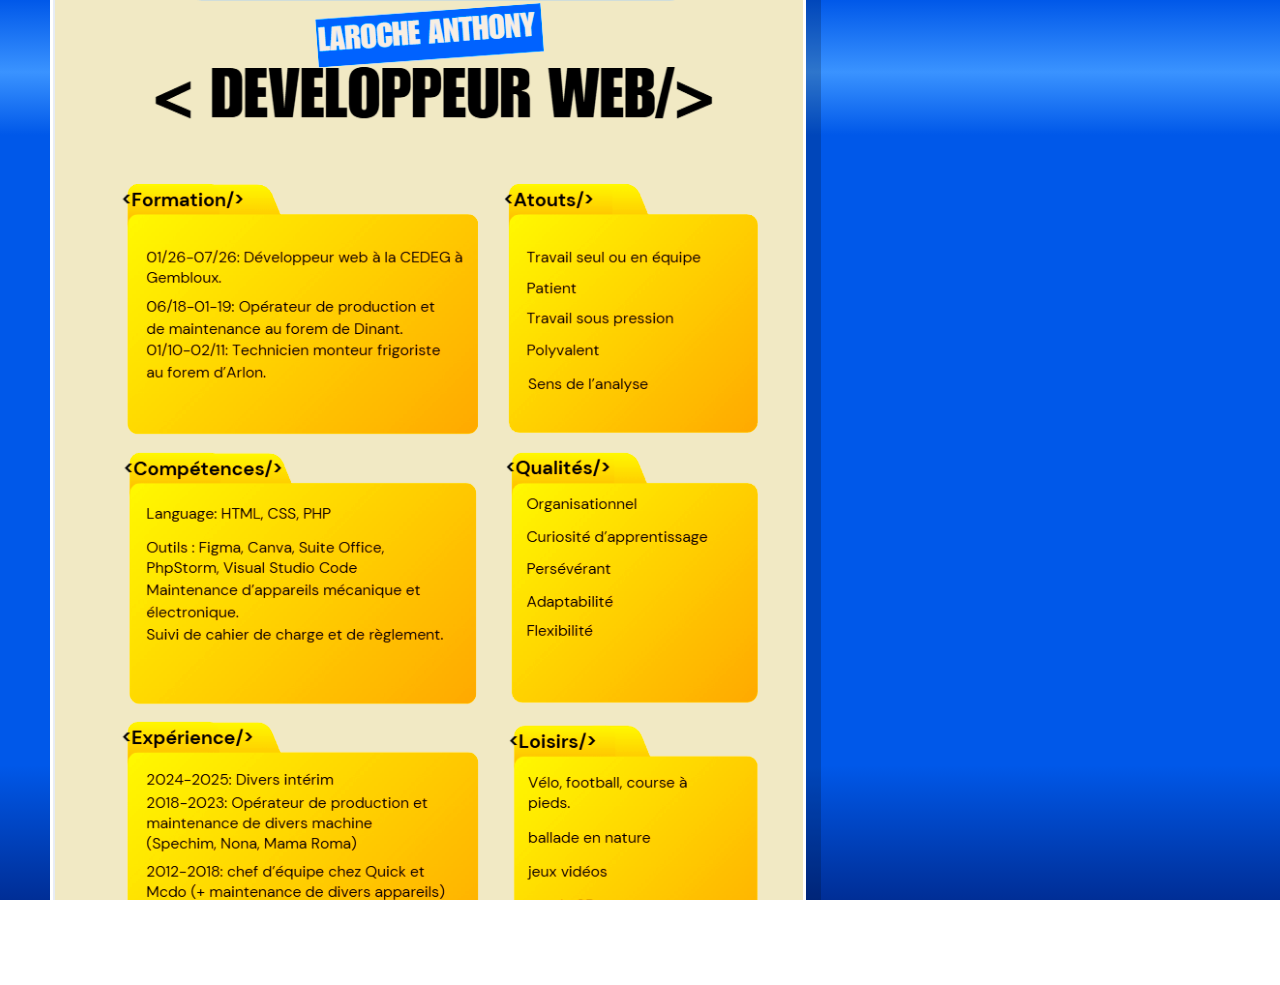
==== github.html @ a30200f1 "Add files via upload" ====
<!DOCTYPE html>
<html lang="en">
<head>
    <meta charset="UTF-8">
    <title>Mes projets</title>
    <link rel="stylesheet" href="github.css">
</head>
<body>
    <div class="screen-wrapper">
        <!-- Ce conteneur aligne l'image et la liste côte à côte -->
        <div class="content-row">

            <!-- Ton image à gauche -->
            <img src="img/cv_github.PNG" alt="Illustration" class="side-image">


            <ul class="xp-explorer">
                <li>
                    <a href="https://larocheanthony22.github.io/Mon_CV/cv.html" class="full-link"target="_blank" rel="noopener noreferrer">
                        <div class="item-content">
                            <span class="title">Mon CV</span>
                            <p class="description">Mon CV en html et css</p>
                        </div>
                    </a>
                </li>
                <li>
                    <a href="https://larocheanthony22.github.io/exercice_1_chocolat/HTML/accueil.html" class="full-link"target="_blank" rel="noopener noreferrer">
                        <div class="item-content">
                            <span class="title">Artisanale Chocolate</span>
                            <p class="description">Travail sur un site de chocolatier.</p>
                        </div>
                    </a>
                </li>

                <li>
                    <a href="https://larocheanthony22.github.io/projet-anthony/view/accueil.html" class="full-link"target="_blank" rel="noopener noreferrer">
                        <div class="item-content">
                            <span class="title">FC Mariner</span>
                            <p class="description">Test formatif sur un thème perso(équipe de foot fictive).</p>
                        </div>
                    </a>
                </li>

            </ul>

        </div>
    </div>
</body>
</html>
---- github.css ----
body {
    background: linear-gradient(to bottom,
    #0058e9 0%,
    #3a93ff 8%,
    #0058e9 15%,
    #0058e9 85%,
    #002e96 100%);

}


body, html {
    margin: 0;
    padding: 0;
    height: 100vh;
    width: 100%;
    font-family: 'Tahoma', 'Segoe UI', sans-serif;
    overflow: hidden; /* Évite le scroll inutile */
}

/* 2. MISE EN PAGE : CENTRAGE ET ALIGNEMENT */
.screen-wrapper {
    display: flex;
    justify-content: center;
    align-items: center;
    height: 100vh;
    width: 100%;
    padding: 0 50px;
    box-sizing: border-box;
}

.content-row {
    display: flex;
    flex-direction: row;
    align-items: center;
    width: 100%;
    justify-content: flex-start; /* Aligne l'ensemble vers la gauche */
    gap: 650px; /* TRÈS GRAND ESPACE entre l'image et la liste */
    filter: saturate(1.5);
}

/* 3. STYLE DE L'IMAGE (Collée à gauche) */
.side-image {
    width: 750px; /* Image agrandie */
    height: auto;
    margin-left: 0; /* Colle au bord gauche */
    flex-shrink: 0;
    border: 3px solid #fff;
    box-shadow: 15px 15px 0px rgba(0, 0, 0, 0.2);
    border-radius: 4px;
    filter: drop-shadow(4px 4px 0px rgba(0,0,0,0.2));
    filter: saturate(1.5);
}

/* 4. STYLE DE LA LISTE XP */
.xp-explorer {
    list-style: none;
    padding: 20px;
    margin: 0;
    background: #ece9d8; /* Gris-beige Windows XP */
    border: 2px solid #0055e5;
    border-radius: 5px;
    box-shadow: 15px 15px 0px rgba(0, 0, 0, 0.2);
    min-width: 450px; /* Évite que la liste soit trop étroite */
    flex-shrink: 0;
}

/* Style des éléments de liste */
.xp-explorer li {
    margin-bottom: 8px;
    padding: 0; /* Padding à 0 pour que le lien prenne toute la place */
}

/* ZONE DE CLIC TOTALE (La modification demandée) */
.full-link {
    display: flex;
    flex-direction: row;
    align-items: flex-start;
    padding: 15px 20px;
    text-decoration: none;
    color: #000;
    width: 100%;
    box-sizing: border-box;
    transition: background-color 0.1s;
    border-radius: 2px;
}

/* Icône dossier avant le texte */
.full-link::before {
    content: "📂";
    margin-right: 20px;
    font-size: 32px; /* Dossier agrandi */
    flex-shrink: 0;
}

/* Texte à l'intérieur du lien */
.item-content {
    display: flex;
    flex-direction: column;
}

.title {
    font-size: 24px; /* Titre plus grand */
    font-weight: bold;
    margin-bottom: 4px;
}

.title::after {
    content: " ↗️"; /* L'icône de flèche sortante */
    font-size: 14px; /* Un peu plus petite que le titre pour rester discret */
    vertical-align: middle;
    margin-left: 8px;
    opacity: 0.7; /* Légèrement transparente par défaut */
    transition: opacity 0.2s;
}

.full-link:hover .title::after {
    opacity: 1;
    filter: brightness(2); /* Rend l'émoji plus éclatant sur le bleu */
}

.description {
    font-size: 14px;
    color: #555;
    margin: 0;
    line-height: 1.4;
}

/* EFFET DE SURVOL (Hover) SUR TOUTE LA ZONE */
.full-link:hover {
    background-color: #316ac5; /* Bleu de sélection Windows XP */
    color: white !important;
}

.full-link:hover .description,
.full-link:hover .title {
    color: white; /* Tout le texte passe en blanc au survol */
}

/* Petit effet de clic */
.full-link:active {
    background-color: #08246b;
}

.side-image:hover {
    /* Simule un petit bug de terminal ou un effet néon */
    transform: translate(-2px, -2px);
    filter: drop-shadow(2px 2px 0px #316ac5) drop-shadow(6px 6px 10px rgba(0,0,0,0.4));
    filter: saturate(1.5);

}
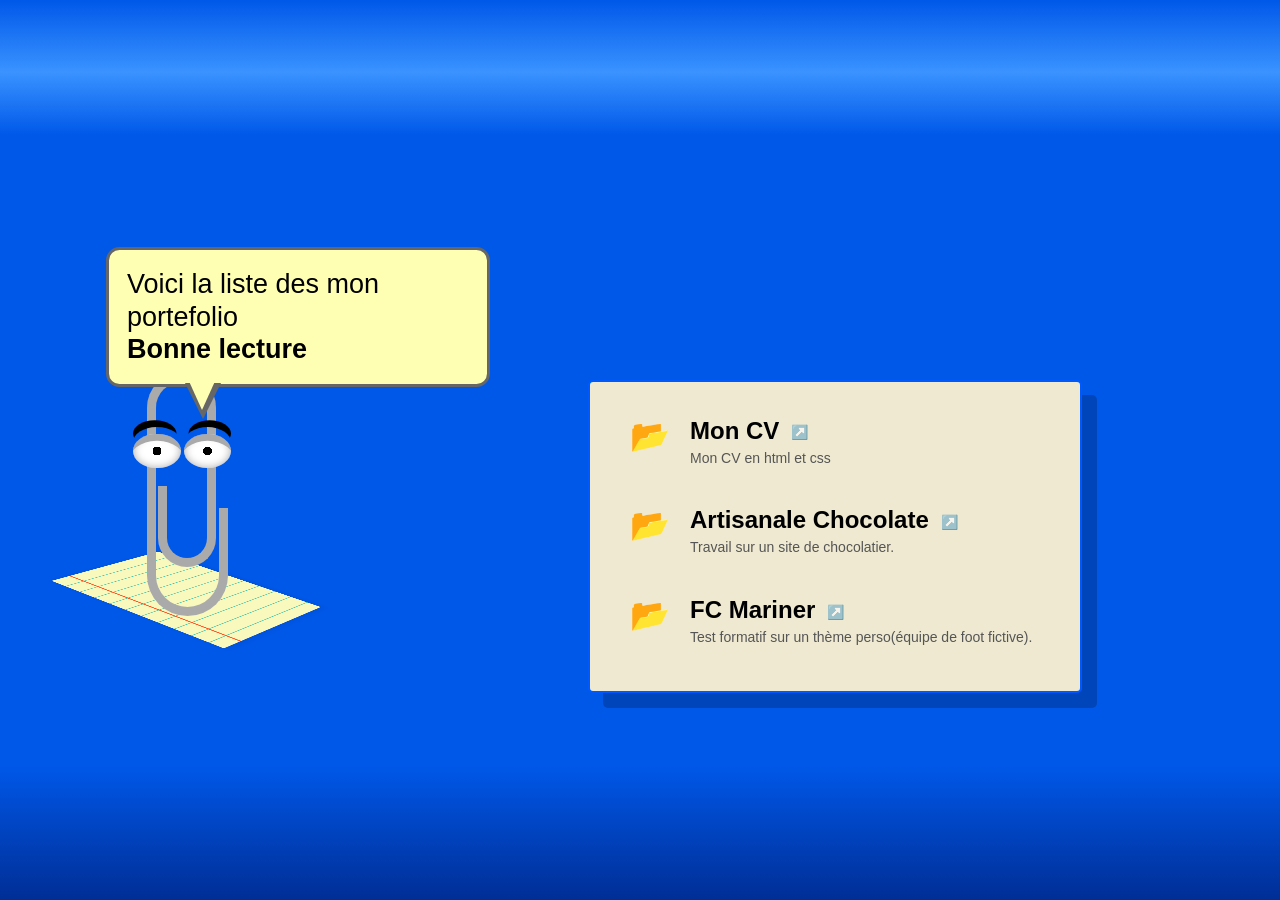
==== commit fc7fc428: "Add files via upload" ====
--- a/github.html
+++ b/github.html
@@ -10,8 +10,17 @@
         <!-- Ce conteneur aligne l'image et la liste côte à côte -->
         <div class="content-row">
 
-            <!-- Ton image à gauche -->
-            <img src="img/cv_github.PNG" alt="Illustration" class="side-image">
+            <div class="clippy-fixed-container">
+                <div class="paper"></div>
+                <div class="clip">
+                    <div class="eye"></div>
+                    <div class="eye"></div>
+                </div>
+                <div class="popup">
+                    Voici la liste des mon portefolio<br>
+                    <strong> Bonne lecture </strong>
+                </div>
+            </div>
 
 
             <ul class="xp-explorer">
--- a/github.css
+++ b/github.css
@@ -5,6 +5,13 @@
     #0058e9 15%,
     #0058e9 85%,
     #002e96 100%);
+    perspective: 1000px;
+    position: absolute;
+    top: 0;
+    left: 0;
+    width: 100vw;
+    height: 100vh;
+    overflow: hidden;
 
 }
 
@@ -24,19 +31,22 @@
     justify-content: center;
     align-items: center;
     height: 100vh;
+    width: 90%;
+    padding: 0 50px;
+    box-sizing: border-box;
+}
+
+.content-row {
+    display: flex;
+    flex-direction: row;
+    align-items: flex-end;
     width: 100%;
-    padding: 0 50px;
-    box-sizing: border-box;
-}
-
-.content-row {
-    display: flex;
-    flex-direction: row;
-    align-items: center;
-    width: 100%;
-    justify-content: flex-start; /* Aligne l'ensemble vers la gauche */
-    gap: 650px; /* TRÈS GRAND ESPACE entre l'image et la liste */
+    justify-content: space-between;
+    gap: 20px; /* TRÈS GRAND ESPACE entre l'image et la liste */
     filter: saturate(1.5);
+    flex-wrap: nowrap !important;
+    padding-left: 2%;               /* Ajuste cette valeur pour coller plus ou moins au bord gauche */
+    padding-right: 5%;
 }
 
 /* 3. STYLE DE L'IMAGE (Collée à gauche) */
@@ -61,8 +71,11 @@
     border: 2px solid #0055e5;
     border-radius: 5px;
     box-shadow: 15px 15px 0px rgba(0, 0, 0, 0.2);
-    min-width: 450px; /* Évite que la liste soit trop étroite */
+    min-width: 250px; /* Évite que la liste soit trop étroite */
     flex-shrink: 0;
+    flex: 1;
+    max-width: 500px;
+    margin-left: auto;
 }
 
 /* Style des éléments de liste */
@@ -148,4 +161,175 @@
     filter: drop-shadow(2px 2px 0px #316ac5) drop-shadow(6px 6px 10px rgba(0,0,0,0.4));
     filter: saturate(1.5);
 
+}
+
+
+
+
+
+@keyframes floatingClippy {
+    0%, 100% { transform: translateY(0); }
+    50% { transform: translateY(-2.5vmin); }
+}
+
+/* --- LA FEUILLE (Le socle) --- */
+.paper {
+    width: 18vmin;
+    height: 24vmin;
+    background: #f8f8d0;
+    background-image:
+            linear-gradient(to right, transparent 15%, #f64 0 16%, transparent 0),
+            repeating-linear-gradient(transparent 0 9%, #6ba 0 9.25%);
+    position: absolute;
+    transform: rotateY(25deg) rotateX(75deg) rotateZ(-30deg);
+    bottom: -1vmin;
+    left: 4vmin;
+    z-index: 1;
+    box-shadow: 2px 2px 10px rgba(0,0,0,0.1);
+}
+
+/* --- LE TROMBONE (Bien positionné sur la feuille) --- */
+.clip {
+    position: absolute;
+    /* Ajustement précis pour le centre de la feuille incliné */
+    bottom: 8.5vmin;
+    left: 8.5vmin;
+    width: 9vmin;
+    height: 12vmin;
+    border: 1vmin solid #aaa;
+    border-top: 0;
+    border-radius: 0 0 10vmin 10vmin;
+    box-sizing: border-box;
+    z-index: 2;
+}
+
+.clip::before {
+    content: "";
+    display: block;
+    position: absolute;
+    top: -15vmin;
+    left: -1vmin;
+    width: 7.75vmin;
+    height: 15vmin;
+    border: 1vmin solid #aaa;
+    border-bottom: 0;
+    border-radius: 10vmin 10vmin 0 0;
+    box-sizing: border-box;
+}
+
+.clip::after {
+    content: "";
+    display: block;
+    position: absolute;
+    top: -2.5vmin;
+    left: 0.25vmin;
+    width: 6.5vmin;
+    height: 9vmin;
+    border: 1vmin solid #aaa;
+    border-top: 0;
+    border-radius: 0 0 10vmin 10vmin;
+    box-sizing: border-box;
+}
+
+/* --- LES YEUX --- */
+.eye {
+    position: absolute;
+    top: -75%;
+    left: -35%;
+    width: 75%;
+    height: 35%;
+    background: white;
+    border-radius: 50%;
+    z-index: 3;
+    background-image: radial-gradient(circle, black 15%, transparent 0);
+    box-shadow: inset 0 1.25vmin 0 -0.5vmin #aaa, inset 0 0 1vmin #aaa;
+}
+
+.eye::before {
+    content: "";
+    display: block;
+    position: absolute;
+    top: -20%;
+    width: 100%;
+    height: 90%;
+    border-radius: 50%;
+    box-shadow: -0.25vmin -1vmin 0 -0.25vmin black;
+}
+
+.eye + .eye { left: 45%; }
+.eye + .eye::before { box-shadow: 0.25vmin -1vmin 0 -0.25vmin black; }
+
+/* --- LA BULLE (Correction de la pointe) --- */
+.popup {
+    position: absolute;
+    bottom: 34vmin;
+    left: 4vmin;
+    width: 38vmin;
+    padding: 2vmin;
+    background: #ffc;
+    border-radius: 1.5vmin;
+    border: 0.4vmin solid #666;
+    font-size: 3vmin;
+    font-family: "Tahoma", sans-serif;
+    font-weight: normal;
+    line-height: 1.2;
+    z-index: 4;
+}
+
+/* LA POINTE NETTE (Correction du trait bleu) */
+.popup::before {
+    content: "";
+    position: absolute;
+    top: 100%;       /* Juste en dessous de la bulle */
+    left: 20%;       /* Aligné avec Clippy */
+    width: 0;
+    height: 0;
+    /* On crée le triangle avec des bordures, plus propre qu'un clip-path ici */
+    border-left: 2vmin solid transparent;
+    border-right: 2vmin solid transparent;
+    border-top: 4vmin solid #666; /* La bordure noire */
+    margin-top: -0.1vmin;
+}
+
+.popup::after {
+    content: "";
+    position: absolute;
+    top: 100%;
+    left: 20%;
+    width: 0;
+    height: 0;
+    border-left: 1.6vmin solid transparent;
+    border-right: 1.6vmin solid transparent;
+    border-top: 3.5vmin solid #ffc; /* Le remplissage jaune */
+    margin-left: 0.4vmin; /* Ajustement pour centrer dans la bordure noire */
+    margin-top: -0.5vmin;
+}
+
+.clippy-fixed-container {
+    position: relative; /* Très important pour rester à côté du menu */
+    width: 40vmin;
+    height: 45vmin;
+    perspective: 1000px;
+    animation: floatingClippy 3s ease-in-out infinite;
+    margin-left: 0;  /* Pousse Clippy plus vers la gauche de la page */
+    margin-top: 80px;    /* Descend Clippy pour l'aligner avec le menu (plus le chiffre est grand plus il descend)*/
+    flex-shrink: 0;
+}
+
+
+
+
+.content-row {
+    display: flex;
+    flex-direction: row;
+    justify-content: center;
+    align-items: flex-end;   /* Aligne les bases de Clippy et du menu */
+    flex-wrap: wrap;
+    padding: 20px;
+}
+
+.xp-explorer {
+    flex: 1;
+    max-width: 450px;      /* Empêche le menu d'être trop géant */
+    min-width: 300px;      /* Largeur minimum sur mobile */
 }
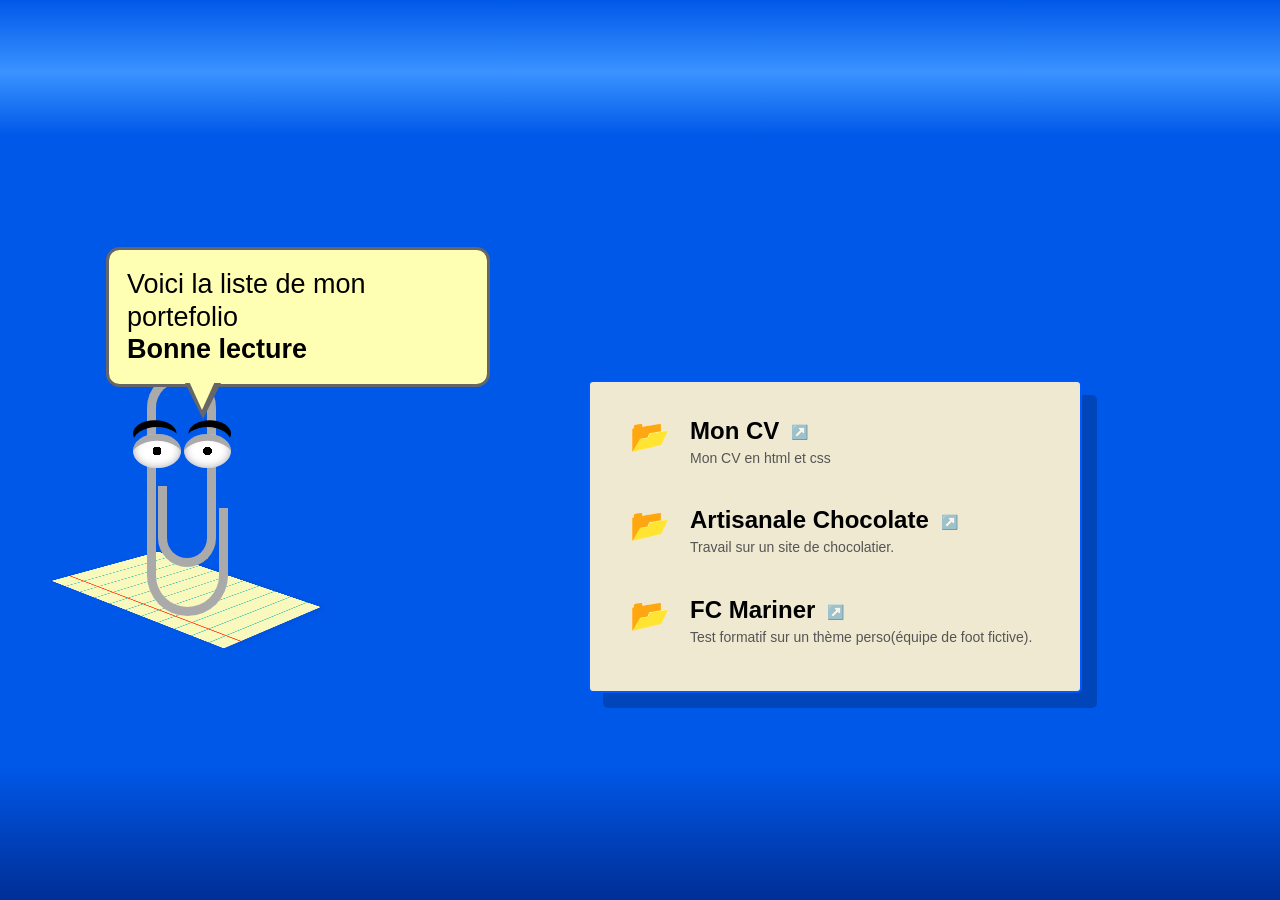
==== commit a81d9430: "Update github.html" ====
--- a/github.html
+++ b/github.html
@@ -17,7 +17,7 @@
                     <div class="eye"></div>
                 </div>
                 <div class="popup">
-                    Voici la liste des mon portefolio<br>
+                    Voici la liste de mon portefolio<br>
                     <strong> Bonne lecture </strong>
                 </div>
             </div>
@@ -55,4 +55,4 @@
         </div>
     </div>
 </body>
-</html>+</html>
--- a/github.css
+++ b/github.css
@@ -332,4 +332,4 @@
     flex: 1;
     max-width: 450px;      /* Empêche le menu d'être trop géant */
     min-width: 300px;      /* Largeur minimum sur mobile */
-}+}
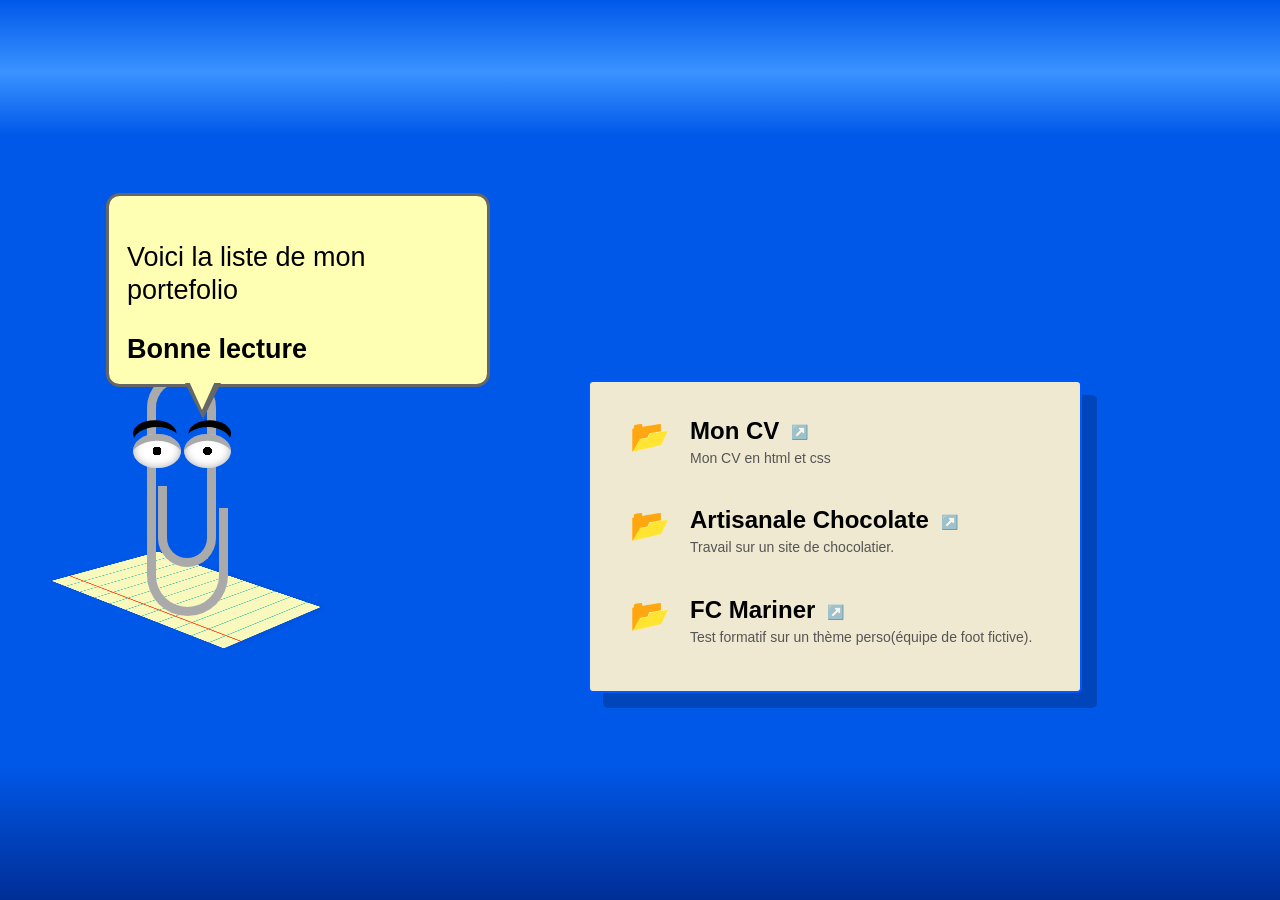
==== commit 49fd6be4: "Update github.html" ====
--- a/github.html
+++ b/github.html
@@ -17,7 +17,7 @@
                     <div class="eye"></div>
                 </div>
                 <div class="popup">
-                    Voici la liste de mon portefolio<br>
+                    <p>Voici la liste de mon portefolio</p>
                     <strong> Bonne lecture </strong>
                 </div>
             </div>
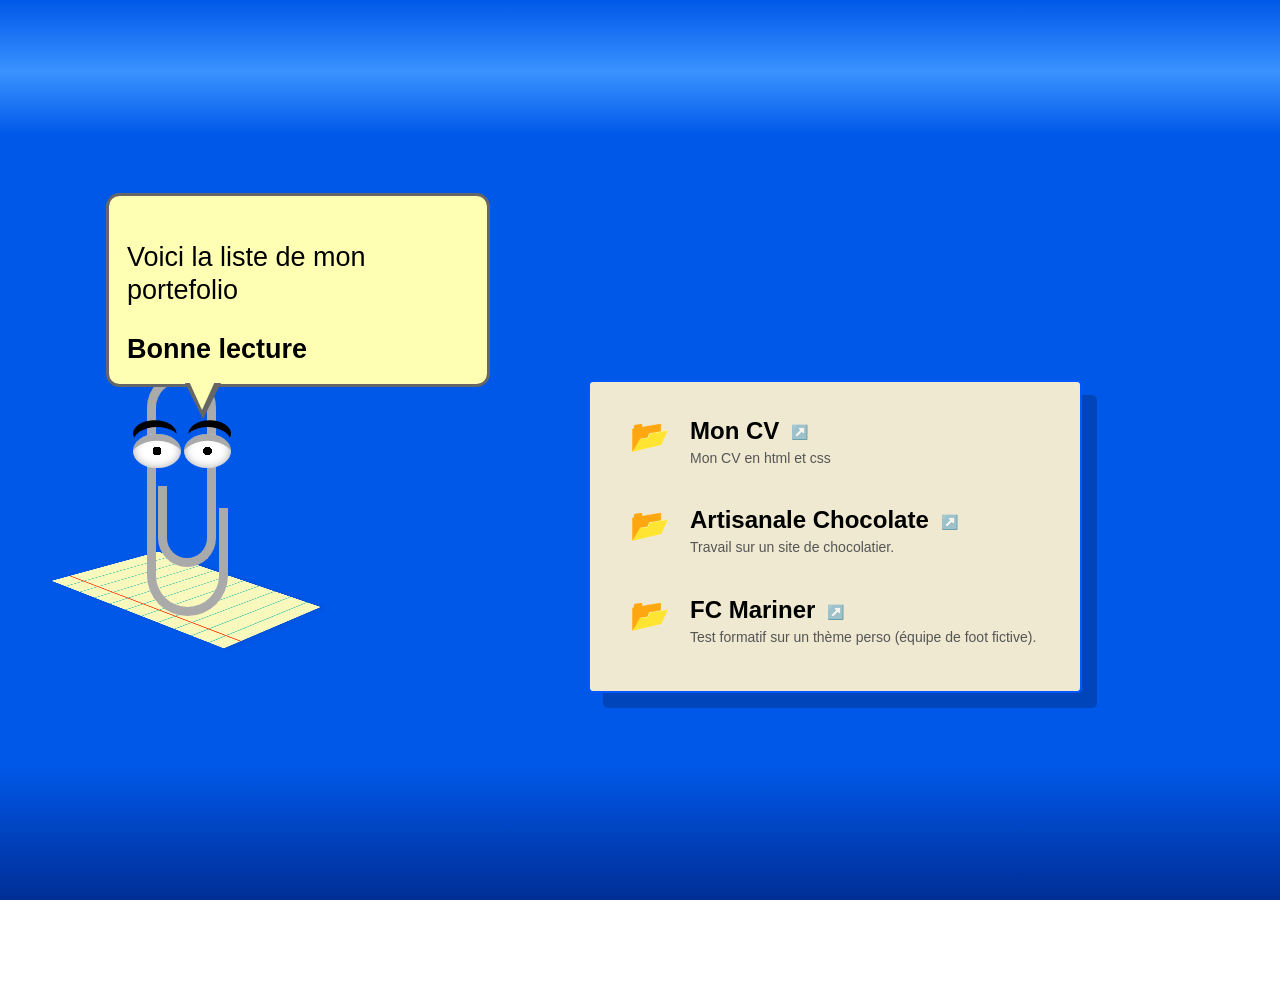
==== commit 3cdecd3d: "Update github.html" ====
--- a/github.html
+++ b/github.html
@@ -1,58 +1,94 @@
 <!DOCTYPE html>
-<html lang="en">
+<html lang="fr">
 <head>
     <meta charset="UTF-8">
     <title>Mes projets</title>
     <link rel="stylesheet" href="github.css">
 </head>
 <body>
-    <div class="screen-wrapper">
-        <!-- Ce conteneur aligne l'image et la liste côte à côte -->
-        <div class="content-row">
+<div class="screen-wrapper">
+    <div class="content-row">
 
-            <div class="clippy-fixed-container">
-                <div class="paper"></div>
-                <div class="clip">
-                    <div class="eye"></div>
-                    <div class="eye"></div>
-                </div>
-                <div class="popup">
-                    <p>Voici la liste de mon portefolio</p>
-                    <strong> Bonne lecture </strong>
-                </div>
+        <!-- Conteneur de Clippy -->
+        <div class="clippy-fixed-container">
+            <div class="paper"></div>
+            <div class="clip">
+                <div class="eye"></div>
+                <div class="eye"></div>
             </div>
+            <div class="popup">
+                <p>Voici la liste de mon portefolio</p>
+                <strong> Bonne lecture </strong>
+            </div>
+        </div>
 
+        <!-- Liste des projets (Reste centrée) -->
+        <ul class="xp-explorer">
+            <li>
+                <a href="https://larocheanthony22.github.io/Mon_CV/cv.html" class="full-link" target="_blank" rel="noopener noreferrer">
+                    <div class="item-content">
+                        <span class="title">Mon CV</span>
+                        <p class="description">Mon CV en html et css</p>
+                    </div>
+                </a>
+            </li>
+            <li>
+                <a href="https://larocheanthony22.github.io/exercice_1_chocolat/HTML/accueil.html" class="full-link" target="_blank" rel="noopener noreferrer">
+                    <div class="item-content">
+                        <span class="title">Artisanale Chocolate</span>
+                        <p class="description">Travail sur un site de chocolatier.</p>
+                    </div>
+                </a>
+            </li>
+            <li>
+                <a href="https://larocheanthony22.github.io/projet-anthony/view/accueil.html" class="full-link" target="_blank" rel="noopener noreferrer">
+                    <div class="item-content">
+                        <span class="title">FC Mariner</span>
+                        <p class="description">Test formatif sur un thème perso (équipe de foot fictive).</p>
+                    </div>
+                </a>
+            </li>
+        </ul>
 
-            <ul class="xp-explorer">
-                <li>
-                    <a href="https://larocheanthony22.github.io/Mon_CV/cv.html" class="full-link"target="_blank" rel="noopener noreferrer">
-                        <div class="item-content">
-                            <span class="title">Mon CV</span>
-                            <p class="description">Mon CV en html et css</p>
-                        </div>
-                    </a>
-                </li>
-                <li>
-                    <a href="https://larocheanthony22.github.io/exercice_1_chocolat/HTML/accueil.html" class="full-link"target="_blank" rel="noopener noreferrer">
-                        <div class="item-content">
-                            <span class="title">Artisanale Chocolate</span>
-                            <p class="description">Travail sur un site de chocolatier.</p>
-                        </div>
-                    </a>
-                </li>
+    </div>
+</div>
 
-                <li>
-                    <a href="https://larocheanthony22.github.io/projet-anthony/view/accueil.html" class="full-link"target="_blank" rel="noopener noreferrer">
-                        <div class="item-content">
-                            <span class="title">FC Mariner</span>
-                            <p class="description">Test formatif sur un thème perso(équipe de foot fictive).</p>
-                        </div>
-                    </a>
-                </li>
+<!-- LA BARRE DES TÂCHES WINDOWS XP -->
+<div class="xp-taskbar">
+    <button class="xp-start-button">
+        <span class="start-flag">❖</span> start
+    </button>
 
-            </ul>
+    <div class="xp-quick-launch">
+        <span class="quick-icon" title="Internet Explorer">🌐</span>
+        <span class="quick-icon" title="Lecteur Windows Media">▶️</span>
+        <span class="quick-icon" title="Afficher le bureau">🖥️</span>
+    </div>
 
+    <div class="xp-tasks-container">
+        <div class="xp-task-tab active">
+            <span>📂 Mes projets</span>
         </div>
     </div>
+
+    <div class="xp-system-tray">
+        <span class="tray-icon">🔊</span>
+        <div id="xp-clock" class="xp-clock">--:--</div>
+    </div>
+</div>
+
+<!-- SCRIPT LIVE DE L'HORLOGE -->
+<script>
+    function updateXPClock() {
+        const now = new Date();
+        let hours = now.getHours();
+        let minutes = now.getMinutes();
+        hours = hours < 10 ? '0' + hours : hours;
+        minutes = minutes < 10 ? '0' + minutes : minutes;
+        document.getElementById('xp-clock').textContent = hours + ':' + minutes;
+    }
+    setInterval(updateXPClock, 1000);
+    updateXPClock();
+</script>
 </body>
 </html>
